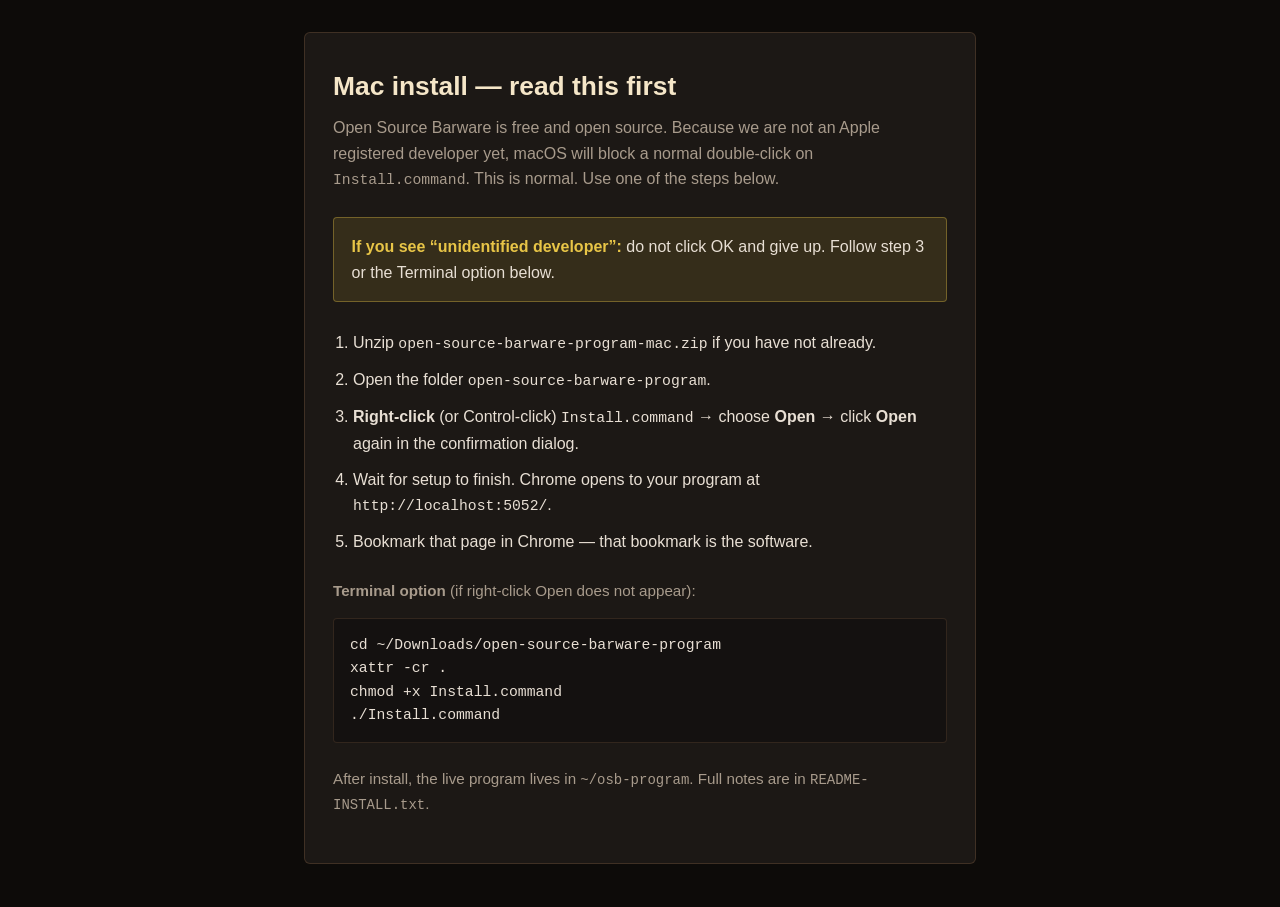
==== START-HERE-MAC.html @ 745b1fbd "Open Source Barware program (upstream fa451fc) The program/ folder of https://github.com/RichardBJam" ====
<!DOCTYPE html>
<html lang="en">
<head>
  <meta charset="utf-8" />
  <meta name="viewport" content="width=device-width, initial-scale=1" />
  <title>Open Source Barware — Mac Install</title>
  <style>
    :root {
      color-scheme: dark;
      --bg: #0d0b09;
      --panel: #1c1815;
      --text: #e8dfd4;
      --muted: #a89b8c;
      --copper: #a8784f;
      --cream: #f5e6c8;
      --warn: #e8c547;
    }
    * { box-sizing: border-box; }
    body {
      margin: 0;
      font: 16px/1.6 -apple-system, BlinkMacSystemFont, "Segoe UI", sans-serif;
      background: var(--bg);
      color: var(--text);
      padding: 2rem 1.25rem 3rem;
    }
    main {
      max-width: 42rem;
      margin: 0 auto;
      background: var(--panel);
      border: 1px solid rgba(168, 120, 79, 0.25);
      border-radius: 6px;
      padding: 2rem 1.75rem;
    }
    h1 {
      margin: 0 0 0.5rem;
      font-size: 1.65rem;
      color: var(--cream);
    }
    .lede { color: var(--muted); margin: 0 0 1.5rem; }
    .warn {
      background: rgba(232, 197, 71, 0.12);
      border: 1px solid rgba(232, 197, 71, 0.35);
      border-radius: 4px;
      padding: 1rem 1.1rem;
      margin: 1.25rem 0 1.75rem;
    }
    .warn strong { color: var(--warn); }
    ol { padding-left: 1.25rem; }
    li { margin: 0.65rem 0; }
    code, pre {
      font-family: ui-monospace, SFMono-Regular, Menlo, monospace;
      font-size: 0.92em;
    }
    pre {
      background: #141110;
      border: 1px solid rgba(168, 120, 79, 0.2);
      border-radius: 4px;
      padding: 0.9rem 1rem;
      overflow-x: auto;
      white-space: pre-wrap;
      word-break: break-word;
    }
    .alt { color: var(--muted); font-size: 0.95rem; margin-top: 1.5rem; }
  </style>
</head>
<body>
  <main>
    <h1>Mac install — read this first</h1>
    <p class="lede">
      Open Source Barware is free and open source. Because we are not an Apple
      registered developer yet, macOS will block a normal double-click on
      <code>Install.command</code>. This is normal. Use one of the steps below.
    </p>

    <div class="warn">
      <strong>If you see “unidentified developer”:</strong> do not click OK and
      give up. Follow step 3 or the Terminal option below.
    </div>

    <ol>
      <li>Unzip <code>open-source-barware-program-mac.zip</code> if you have not already.</li>
      <li>Open the folder <code>open-source-barware-program</code>.</li>
      <li>
        <strong>Right-click</strong> (or Control-click) <code>Install.command</code>
        → choose <strong>Open</strong> → click <strong>Open</strong> again in the
        confirmation dialog.
      </li>
      <li>Wait for setup to finish. Chrome opens to your program at
        <code>http://localhost:5052/</code>.</li>
      <li>Bookmark that page in Chrome — that bookmark is the software.</li>
    </ol>

    <p class="alt"><strong>Terminal option</strong> (if right-click Open does not appear):</p>
    <pre>cd ~/Downloads/open-source-barware-program
xattr -cr .
chmod +x Install.command
./Install.command</pre>

    <p class="alt">
      After install, the live program lives in <code>~/osb-program</code>.
      Full notes are in <code>README-INSTALL.txt</code>.
    </p>
  </main>
</body>
</html>
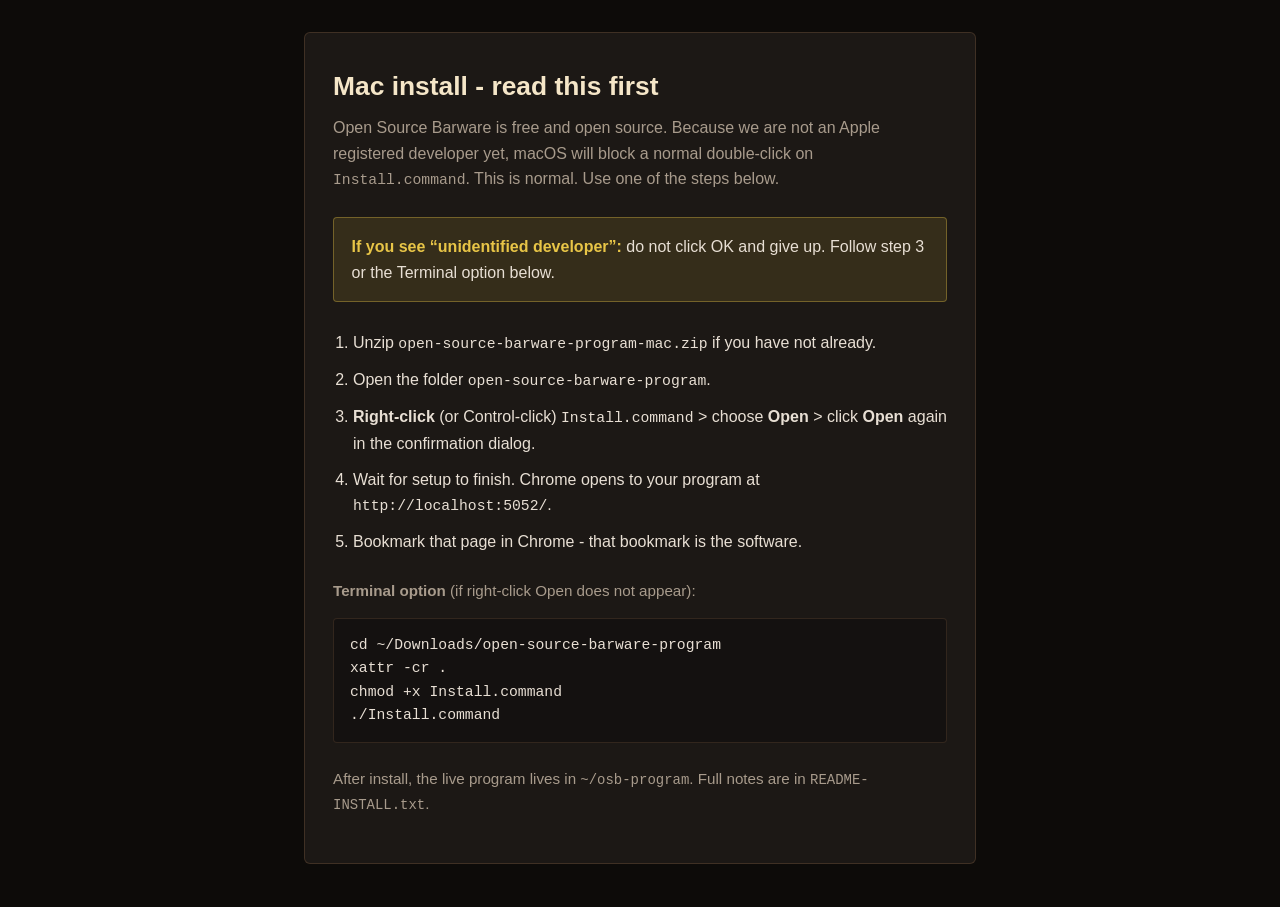
==== commit 02a57e33: "Adapt Open Source Barware into a bar stock system for Square venues Adds a stock ledger with Bar and" ====
--- a/START-HERE-MAC.html
+++ b/START-HERE-MAC.html
@@ -3,7 +3,7 @@
 <head>
   <meta charset="utf-8" />
   <meta name="viewport" content="width=device-width, initial-scale=1" />
-  <title>Open Source Barware — Mac Install</title>
+  <title>Open Source Barware - Mac Install</title>
   <style>
     :root {
       color-scheme: dark;
@@ -65,7 +65,7 @@
 </head>
 <body>
   <main>
-    <h1>Mac install — read this first</h1>
+    <h1>Mac install - read this first</h1>
     <p class="lede">
       Open Source Barware is free and open source. Because we are not an Apple
       registered developer yet, macOS will block a normal double-click on
@@ -82,12 +82,12 @@
       <li>Open the folder <code>open-source-barware-program</code>.</li>
       <li>
         <strong>Right-click</strong> (or Control-click) <code>Install.command</code>
-        → choose <strong>Open</strong> → click <strong>Open</strong> again in the
+        &gt; choose <strong>Open</strong> &gt; click <strong>Open</strong> again in the
         confirmation dialog.
       </li>
       <li>Wait for setup to finish. Chrome opens to your program at
         <code>http://localhost:5052/</code>.</li>
-      <li>Bookmark that page in Chrome — that bookmark is the software.</li>
+      <li>Bookmark that page in Chrome - that bookmark is the software.</li>
     </ol>
 
     <p class="alt"><strong>Terminal option</strong> (if right-click Open does not appear):</p>
